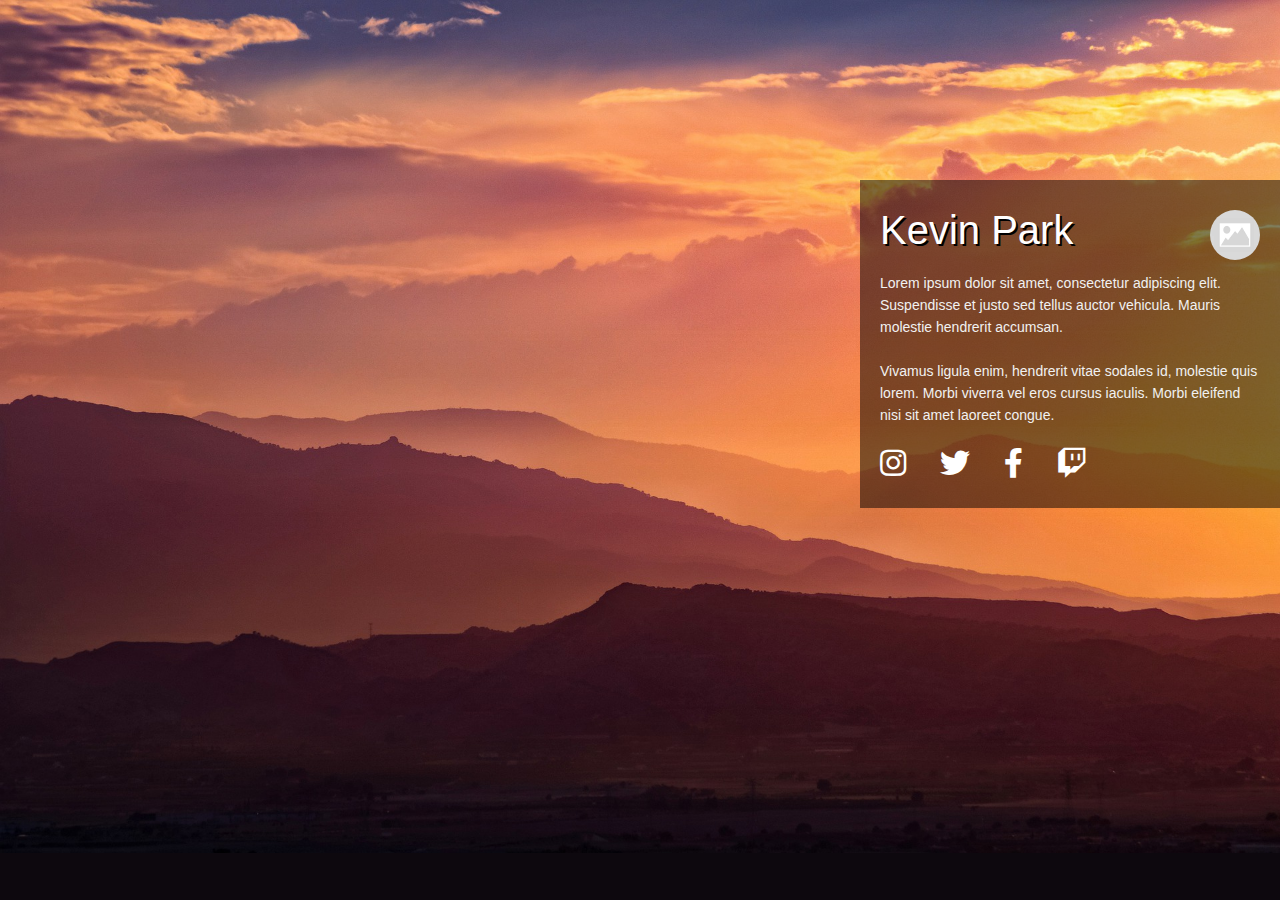
==== splash/index.html @ ff648e1d "pics and code" ====
<!DOCTYPE html>
<html>
  <head>
    <meta charset="utf-8" />
    <meta http-equiv="X-UA-Compatible" content="IE=edge" />

    <!-- UPDATE THIS -->
    <title>Kevin Park: Splash Page</title>

    <meta name="description" content="" />
    <meta name="viewport" content="width=device-width, initial-scale=1" />
    <link rel="stylesheet" href="assets/main.css" />

    <!-- IMPORT THE FONT AWESOME LIBRARY BELOW -->
    <link
      rel="stylesheet"
      href="https://cdnjs.cloudflare.com/ajax/libs/font-awesome/5.15.4/css/all.min.css"
    />
  </head>
  <body>
    <div class="wrapper">
      <header class="container">
        <!-- UPDATE THIS -->
        <img src="assets/img/placeholder.jpeg" class="profile" />

        <!-- UPDATE THIS -->
        <h1>Kevin Park</h1>
      </header>

      <section class="container">
        <!-- UPDATE THIS -->
        <p>
          Lorem ipsum dolor sit amet, consectetur adipiscing elit. Suspendisse
          et justo sed tellus auctor vehicula. Mauris molestie hendrerit
          accumsan.
        </p>
        <p>
          Vivamus ligula enim, hendrerit vitae sodales id, molestie quis lorem.
          Morbi viverra vel eros cursus iaculis. Morbi eleifend nisi sit amet
          laoreet congue.
        </p>
      </section>

      <footer class="container">
        <!-- UPDATE THIS -->
        <a href=""><i class="fab fa-instagram"></i></a>
        <a href=""><i class="fab fa-twitter"></i></a>
        <a href=""><i class="fab fa-facebook-f"></i></a>
        <a href=""><i class="fab fa-twitch"></i></a>
      </footer>
    </div>
  </body>
</html>
---- splash/assets/main.css ----
/* http://meyerweb.com/eric/tools/css/reset/
  v2.0 | 20110126
  License: none (public domain)
*/

html,
body,
div,
span,
applet,
object,
iframe,
h1,
h2,
h3,
h4,
h5,
h6,
p,
blockquote,
pre,
a,
abbr,
acronym,
address,
big,
cite,
code,
del,
dfn,
em,
img,
ins,
kbd,
q,
s,
samp,
small,
strike,
strong,
sub,
sup,
tt,
var,
b,
u,
i,
center,
dl,
dt,
dd,
ol,
ul,
li,
fieldset,
form,
label,
legend,
table,
caption,
tbody,
tfoot,
thead,
tr,
th,
td,
article,
aside,
canvas,
details,
embed,
figure,
figcaption,
footer,
header,
hgroup,
menu,
nav,
output,
ruby,
section,
summary,
time,
mark,
audio,
video {
  margin: 0;
  padding: 0;
  border: 0;
  font-size: 100%;
  font: inherit;
  vertical-align: baseline;
}
/* HTML5 display-role reset for older browsers */
article,
aside,
details,
figcaption,
figure,
footer,
header,
hgroup,
menu,
nav,
section {
  display: block;
}
body {
  line-height: 1;
}
ol,
ul {
  list-style: none;
}
blockquote,
q {
  quotes: none;
}
blockquote:before,
blockquote:after,
q:before,
q:after {
  content: "";
  content: none;
}
table {
  border-collapse: collapse;
  border-spacing: 0;
}

/*
========================================================
Grid
========================================================
*/
*,
*:before,
*:after {
  -webkit-box-sizing: border-box;
  -moz-box-sizing: border-box;
  box-sizing: border-box;
}
body {
  background-color: #0d080e /*5E5E5E*/;
  background-image: url("img/sunset.jpeg");
  background-repeat: no-repeat;
  background-size: 100% auto;
  background-position: top;
  padding: 100px 0 0 0;
  margin: 0;
}
.wrapper {
  background-color: rgba(0, 0, 0, 0.5);
  float: right;
  margin: 80px 0 0 0;
  max-width: 420px;
  padding: 20px;
  z-index: 0;
}
.container {
  z-index: 1;
  margin: 10px 0;
}
.profile {
  border-radius: 50%;
  clear: right;
  float: right;
  height: 50px;
  margin-bottom: 10px;
  width: 50px;
}

/*
========================================================
typography
*/
h1,
p {
  color: #ffffff;
  font-family: sans-serif;
  margin-bottom: 22px;
}
h1 {
  text-shadow: 2px 2px #000000;
  float: left;
  font-size: 2.5em;
  font-family: "Crete Round", sans-serif;
}
p {
  clear: both;
  color: #f1f1f1;
  font-size: 14px;
  line-height: 22px;
}

/*
========================================================
Footer
========================================================
*/
footer a {
  color: #ffffff;
}
i {
  margin-right: 30px;
  font-size: 30px;
}
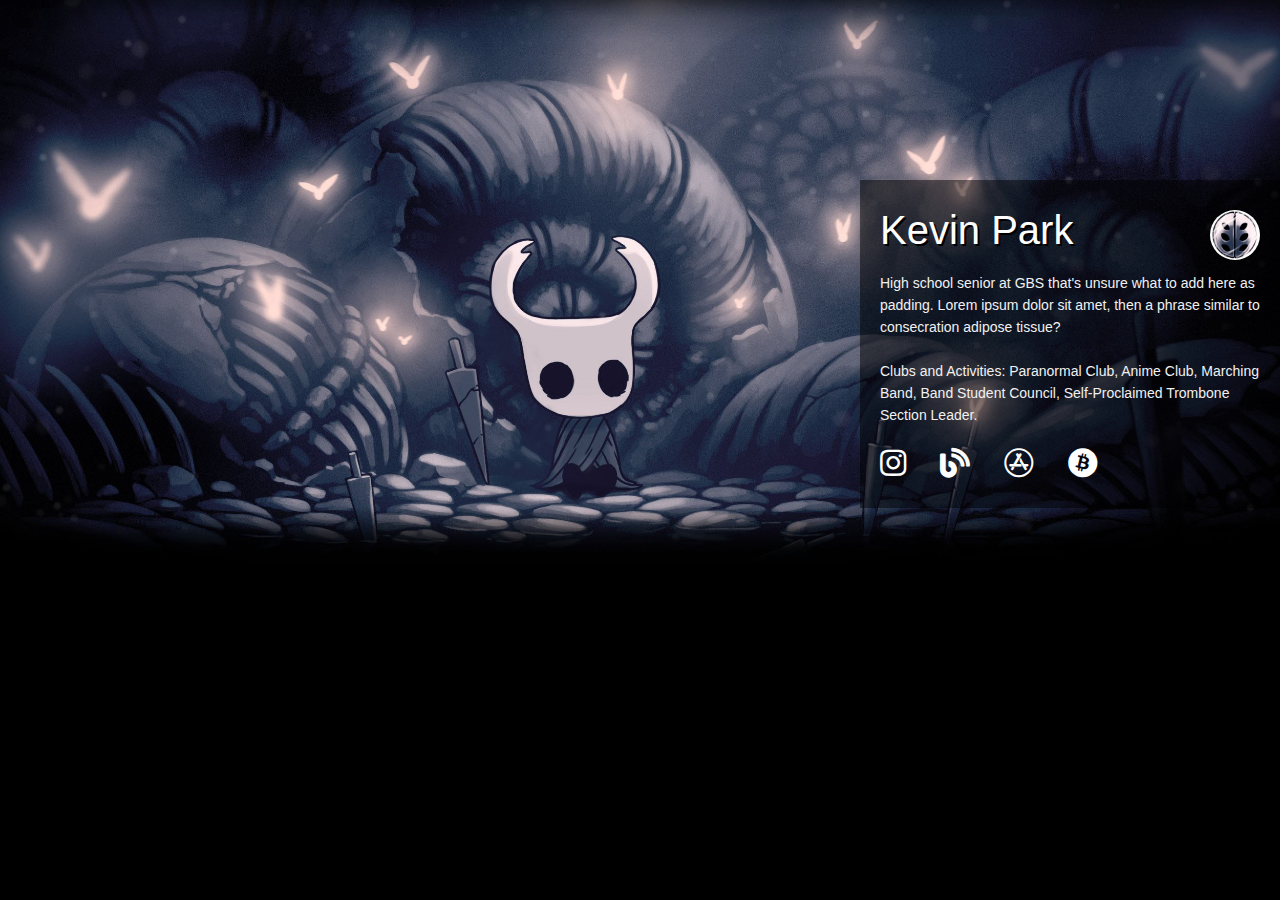
==== commit 9089c5ac: "finished site" ====
--- a/splash/index.html
+++ b/splash/index.html
@@ -21,7 +21,7 @@
     <div class="wrapper">
       <header class="container">
         <!-- UPDATE THIS -->
-        <img src="assets/img/placeholder.jpeg" class="profile" />
+        <img src="assets/img/charmpfp.jpeg" class="profile" />
 
         <!-- UPDATE THIS -->
         <h1>Kevin Park</h1>
@@ -30,23 +30,22 @@
       <section class="container">
         <!-- UPDATE THIS -->
         <p>
-          Lorem ipsum dolor sit amet, consectetur adipiscing elit. Suspendisse
-          et justo sed tellus auctor vehicula. Mauris molestie hendrerit
-          accumsan.
+          High school senior at GBS that's unsure what to add here as padding.
+          Lorem ipsum dolor sit amet, then a phrase similar to consecration
+          adipose tissue?
         </p>
         <p>
-          Vivamus ligula enim, hendrerit vitae sodales id, molestie quis lorem.
-          Morbi viverra vel eros cursus iaculis. Morbi eleifend nisi sit amet
-          laoreet congue.
+          Clubs and Activities: Paranormal Club, Anime Club, Marching Band, Band
+          Student Council, Self-Proclaimed Trombone Section Leader.
         </p>
       </section>
 
       <footer class="container">
         <!-- UPDATE THIS -->
-        <a href=""><i class="fab fa-instagram"></i></a>
-        <a href=""><i class="fab fa-twitter"></i></a>
-        <a href=""><i class="fab fa-facebook-f"></i></a>
-        <a href=""><i class="fab fa-twitch"></i></a>
+        <a href="https://instagram.com"><i class="fab fa-instagram"></i></a>
+        <a href="trolled.html"><i class="fas fa-blog"></i></a>
+        <a href="trolled2.html"><i class="fab fa-app-store"></i></a>
+        <a href="trolled3.html"><i class="fab fa-bitcoin"></i></a>
       </footer>
     </div>
   </body>
--- a/splash/assets/main.css
+++ b/splash/assets/main.css
@@ -141,8 +141,8 @@
   box-sizing: border-box;
 }
 body {
-  background-color: #0d080e /*5E5E5E*/;
-  background-image: url("img/sunset.jpeg");
+  background-color: #000000 /*5E5E5E*/;
+  background-image: url("img/knight.jpeg");
   background-repeat: no-repeat;
   background-size: 100% auto;
   background-position: top;
